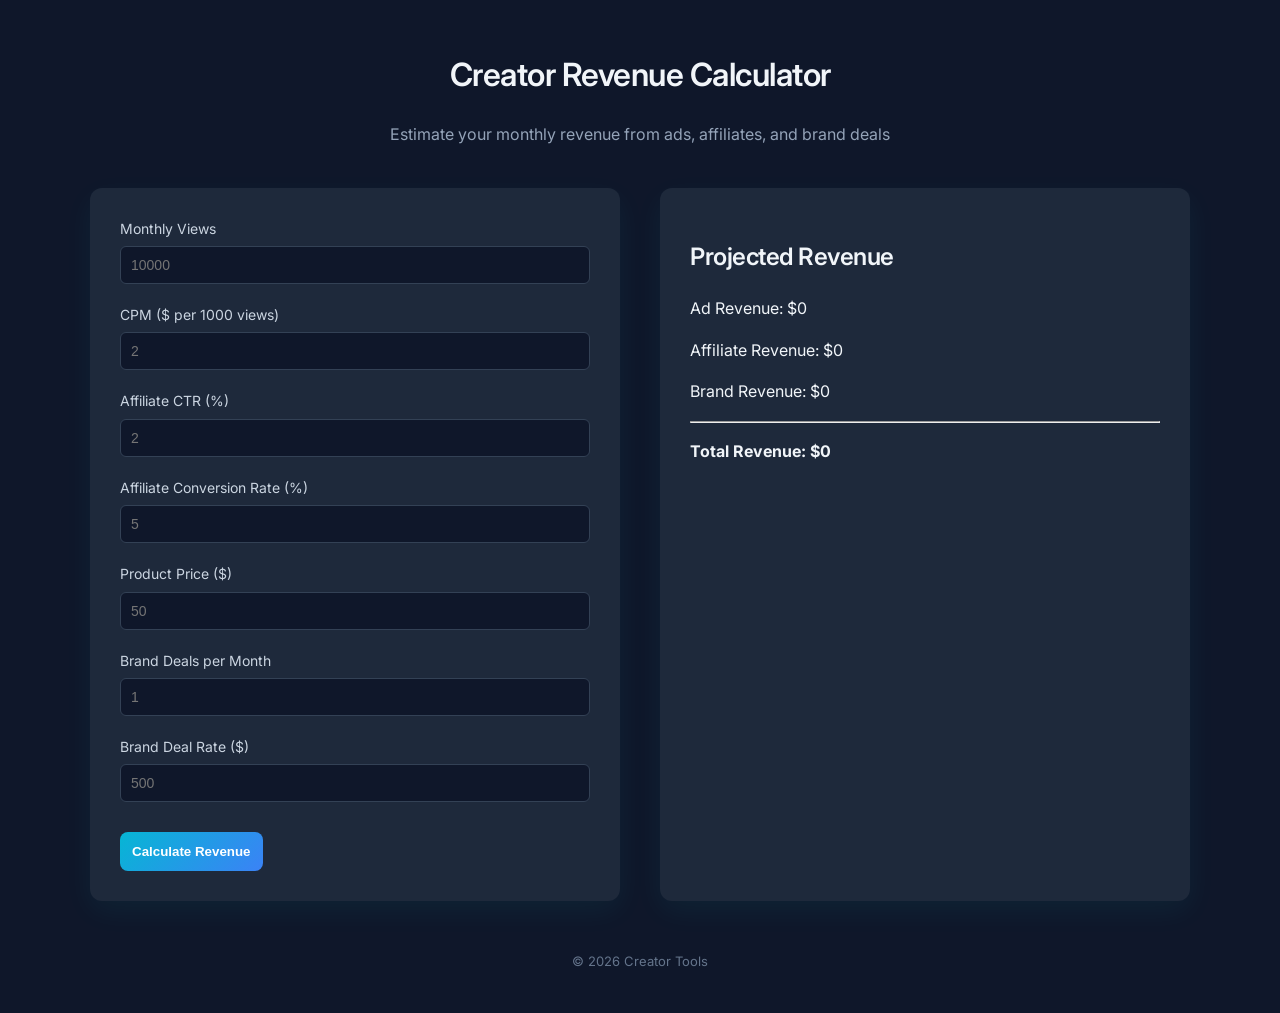
==== index.html @ e58fae66 "Initial commit" ====
<!DOCTYPE html>
<html lang="en">
<head>
    <meta charset="UTF-8">
    <meta name="viewport" content="width=device-width, initial-scale=1.0">
    <title>Creator Revenue Calculator</title>
    <link rel="stylesheet" href="assets/css/styles.css">
    <link href="https://fonts.googleapis.com/css2?family=Inter:wght@400;600;700&display=swap" rel="stylesheet">
    <script src="assets/js/animations.js"></script>
</head>
<body>
    <header>
        <h1>Creator Revenue Calculator</h1>
        <p>Estimate your monthly revenue from ads, affiliates, and brand deals</p>
    </header>

    <main>
        <section class="calculator">
            <div class="input-group">
                <label for="views">Monthly Views</label>
                <input type="number" id="views" placeholder="10000">
            </div>

            <div class="input-group">
                <label for="cpm">CPM ($ per 1000 views)</label>
                <input type="number" id="cpm" placeholder="2">
            </div>

            <div class="input-group">
                <label for="affiliateCtr">Affiliate CTR (%)</label>
                <input type="number" id="affiliateCtr" placeholder="2">
            </div>

            <div class="input-group">
                <label for="conversionRate">Affiliate Conversion Rate (%)</label>
                <input type="number" id="conversionRate" placeholder="5">
            </div>

            <div class="input-group">
                <label for="productPrice">Product Price ($)</label>
                <input type="number" id="productPrice" placeholder="50">
            </div>

            <div class="input-group">
                <label for="brandDeals">Brand Deals per Month</label>
                <input type="number" id="brandDeals" placeholder="1">
            </div>

            <div class="input-group">
                <label for="brandRate">Brand Deal Rate ($)</label>
                <input type="number" id="brandRate" placeholder="500">
            </div>

            <button id="calculateBtn">Calculate Revenue</button>
        </section>

        <section class="results">
            <h2>Projected Revenue</h2>
            <p>Ad Revenue: $<span id="adRevenue">0</span></p>
            <p>Affiliate Revenue: $<span id="affiliateRevenue">0</span></p>
            <p>Brand Revenue: $<span id="brandRevenue">0</span></p>
            <hr>
            <p><strong>Total Revenue: $<span id="totalRevenue">0</span></strong></p>
        </section>
    </main>

    <footer>
        <p>&copy; 2026 Creator Tools</p>
    </footer>

    <script src="assets/js/calculator.js"></script>
    <script src="assets/js/animations.js"></script>
</body>
</html>
---- assets/css/styles.css ----
a/* ============================= */
/* GLOBAL STYLES */
/* ============================= */

* {
    margin: 0;
    padding: 0;
    box-sizing: border-box;
}

body {
    font-family: 'Inter', sans-serif;
    background-color: #0f172a;
    color: #f1f5f9;
    line-height: 1.6;
    padding: 20px;
    animation: fadeIn 0.8s ease-in-out;
}

@keyframes fadeIn {
    from { opacity: 0; transform: translateY(10px); }
    to { opacity: 1; transform: translateY(0); }
}

h1, h2 {
    font-weight: 600;
    letter-spacing: -0.5px;
}

header {
    text-align: center;
    margin-bottom: 40px;
}

header p {
    color: #94a3b8;
    margin-top: 10px;
}

/* ============================= */
/* LAYOUT */
/* ============================= */

main {
    max-width: 1100px;
    margin: auto;
    display: grid;
    grid-template-columns: 1fr 1fr;
    gap: 40px;
}

/* ============================= */
/* CARD STYLING */
/* ============================= */

.calculator,
.results {
    background: #1e293b;
    padding: 30px;
    border-radius: 12px;
    box-shadow: 0 10px 30px rgba(0, 255, 255, 0.05);
    transition: 0.3s ease;
}

.calculator:hover,
.results:hover {
    transform: translateY(-3px);
}

.calculator, .results {
    transition: transform 0.3s ease, box-shadow 0.3s ease;
}

/* ============================= */
/* INPUT STYLING */
/* ============================= */

.input-group {
    margin-bottom: 20px;
    display: flex;
    flex-direction: column;
}

label {
    font-size: 14px;
    margin-bottom: 6px;
    color: #cbd5e1;
}

input {
    padding: 10px;
    border-radius: 6px;
    border: 1px solid #334155;
    background: #0f172a;
    color: #f1f5f9;
    font-size: 14px;
    transition: 0.2s ease;
}

input:focus {
    outline: none;
    border-color: #22d3ee;
    box-shadow: 0 0 8px rgba(34, 211, 238, 0.5);
}

/* ============================= */
/* BUTTONS */
/* ============================= */

button {
    padding: 12px;
    border-radius: 8px;
    border: none;
    cursor: pointer;
    font-weight: 600;
    margin-top: 10px;
    transition: 0.3s ease;
    transition: transform 0.2s ease, box-shadow 0.2s ease;
}

button:hover {
    transform: translateY(-2px);
    box-shadow: 0 5px 15px rgba(0,255,255,0.2);
}

#calculateBtn {
    background: linear-gradient(135deg, #06b6d4, #3b82f6);
    color: white;
}

#calculateBtn:hover {
    opacity: 0.85;
}

#downloadBtn {
    background: #334155;
    color: #f1f5f9;
}

#downloadBtn:hover {
    background: #475569;
}

/* ============================= */
/* RESULTS */
/* ============================= */

.results h2 {
    margin-bottom: 20px;
}

.results ul {
    list-style: none;
}

.results li {
    margin-bottom: 8px;
    padding: 6px 0;
    border-bottom: 1px solid #334155;
    font-size: 14px;
}

/* ============================= */
/* FOOTER */
/* ============================= */

footer {
    text-align: center;
    margin-top: 50px;
    color: #64748b;
    font-size: 13px;
}

/* ============================= */
/* RESPONSIVE */
/* ============================= */

@media (max-width: 900px) {
    main {
        grid-template-columns: 1fr;
    }
}

.modal {
    position: fixed;
    inset: 0;
    background: rgba(0,0,0,0.7);
    display: flex;
    justify-content: center;
    align-items: center;
}

.modal-content {
    background: #1e293b;
    padding: 30px;
    border-radius: 12px;
    width: 300px;
    text-align: center;
}

.hidden {
    display: none;
}
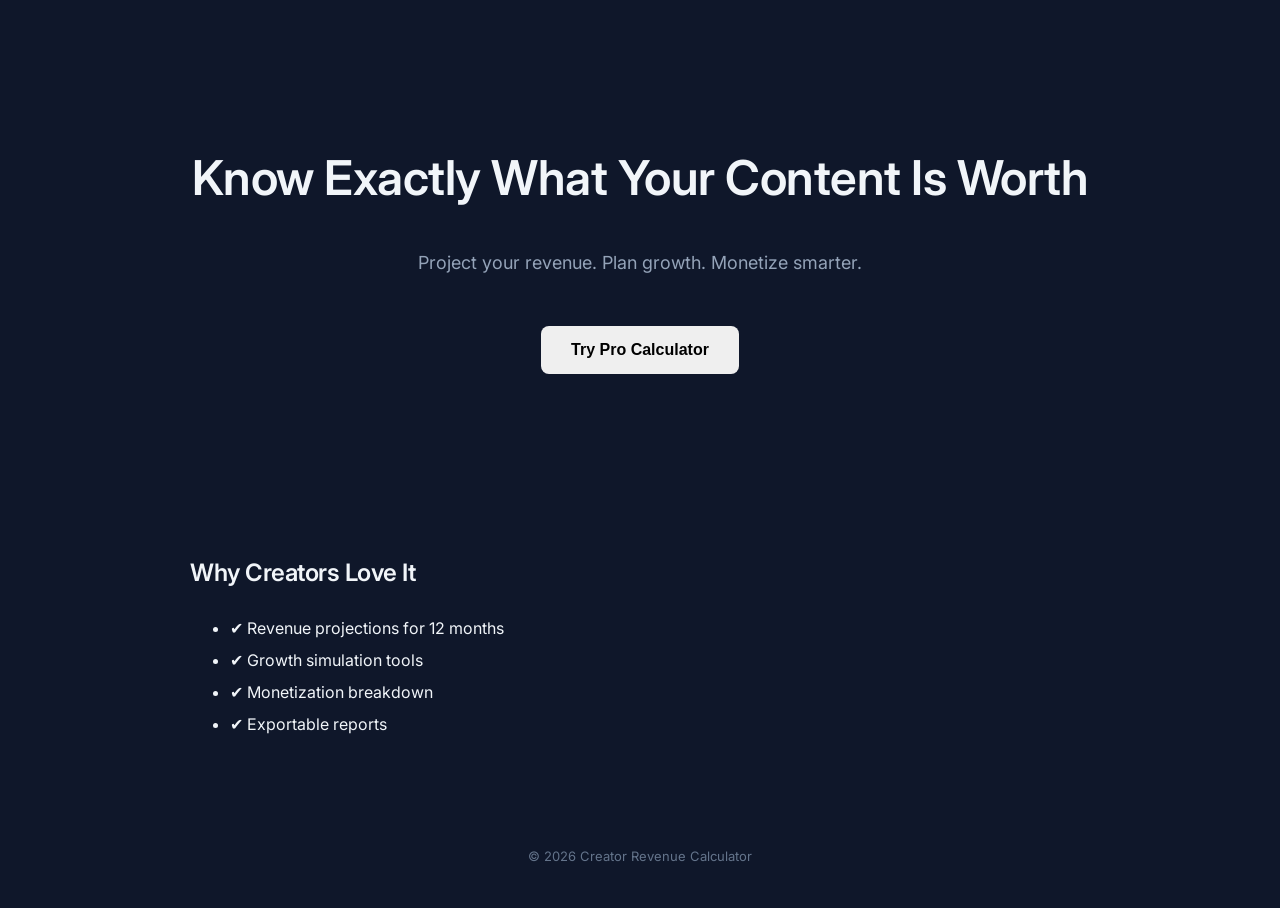
==== commit 2ef00abe: "Set Pro landing page and rename free version" ====
--- a/index.html
+++ b/index.html
@@ -1,74 +1,37 @@
 <!DOCTYPE html>
-<html lang="en">
+<html>
 <head>
-    <meta charset="UTF-8">
-    <meta name="viewport" content="width=device-width, initial-scale=1.0">
     <title>Creator Revenue Calculator</title>
     <link rel="stylesheet" href="assets/css/styles.css">
     <link href="https://fonts.googleapis.com/css2?family=Inter:wght@400;600;700&display=swap" rel="stylesheet">
-    <script src="assets/js/animations.js"></script>
 </head>
 <body>
-    <header>
-        <h1>Creator Revenue Calculator</h1>
-        <p>Estimate your monthly revenue from ads, affiliates, and brand deals</p>
-    </header>
 
-    <main>
-        <section class="calculator">
-            <div class="input-group">
-                <label for="views">Monthly Views</label>
-                <input type="number" id="views" placeholder="10000">
-            </div>
+<header style="text-align:center; padding:80px 20px;">
+    <h1 style="font-size:48px;">Know Exactly What Your Content Is Worth</h1>
+    <p style="margin-top:20px; font-size:18px; color:#94a3b8;">
+        Project your revenue. Plan growth. Monetize smarter.
+    </p>
+    <a href="pro.html">
+        <button style="margin-top:30px; padding:15px 30px; font-size:16px;">
+            Try Pro Calculator
+        </button>
+    </a>
+</header>
 
-            <div class="input-group">
-                <label for="cpm">CPM ($ per 1000 views)</label>
-                <input type="number" id="cpm" placeholder="2">
-            </div>
+<section style="max-width:900px; margin:auto; padding:40px;">
+    <h2>Why Creators Love It</h2>
+    <ul style="margin-top:20px; line-height:2;">
+        <li>✔ Revenue projections for 12 months</li>
+        <li>✔ Growth simulation tools</li>
+        <li>✔ Monetization breakdown</li>
+        <li>✔ Exportable reports</li>
+    </ul>
+</section>
 
-            <div class="input-group">
-                <label for="affiliateCtr">Affiliate CTR (%)</label>
-                <input type="number" id="affiliateCtr" placeholder="2">
-            </div>
+<footer>
+    <p>&copy; 2026 Creator Revenue Calculator</p>
+</footer>
 
-            <div class="input-group">
-                <label for="conversionRate">Affiliate Conversion Rate (%)</label>
-                <input type="number" id="conversionRate" placeholder="5">
-            </div>
-
-            <div class="input-group">
-                <label for="productPrice">Product Price ($)</label>
-                <input type="number" id="productPrice" placeholder="50">
-            </div>
-
-            <div class="input-group">
-                <label for="brandDeals">Brand Deals per Month</label>
-                <input type="number" id="brandDeals" placeholder="1">
-            </div>
-
-            <div class="input-group">
-                <label for="brandRate">Brand Deal Rate ($)</label>
-                <input type="number" id="brandRate" placeholder="500">
-            </div>
-
-            <button id="calculateBtn">Calculate Revenue</button>
-        </section>
-
-        <section class="results">
-            <h2>Projected Revenue</h2>
-            <p>Ad Revenue: $<span id="adRevenue">0</span></p>
-            <p>Affiliate Revenue: $<span id="affiliateRevenue">0</span></p>
-            <p>Brand Revenue: $<span id="brandRevenue">0</span></p>
-            <hr>
-            <p><strong>Total Revenue: $<span id="totalRevenue">0</span></strong></p>
-        </section>
-    </main>
-
-    <footer>
-        <p>&copy; 2026 Creator Tools</p>
-    </footer>
-
-    <script src="assets/js/calculator.js"></script>
-    <script src="assets/js/animations.js"></script>
 </body>
 </html>
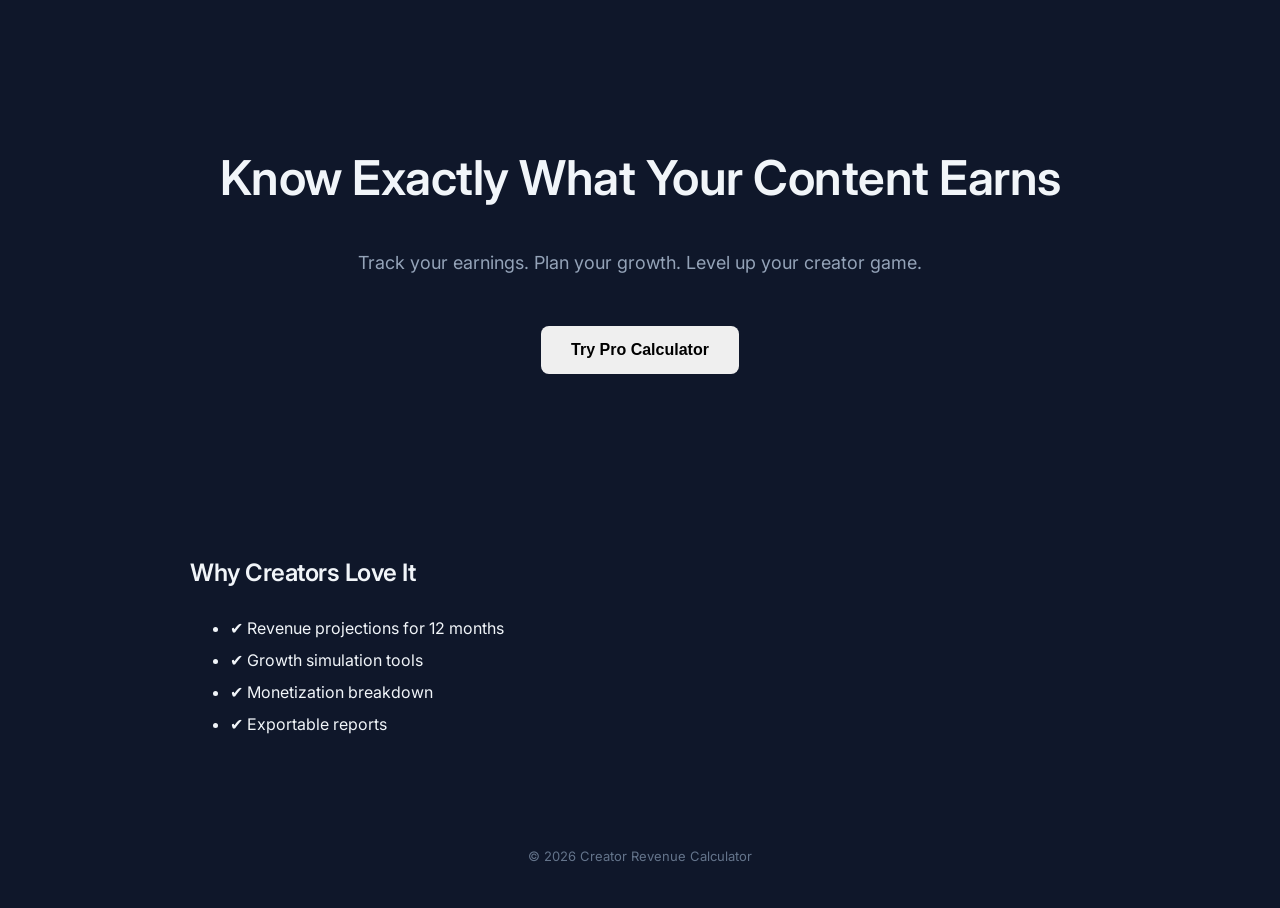
==== commit 35e551ba: "Adding currency selector & currency options" ====
--- a/index.html
+++ b/index.html
@@ -8,9 +8,9 @@
 <body>
 
 <header style="text-align:center; padding:80px 20px;">
-    <h1 style="font-size:48px;">Know Exactly What Your Content Is Worth</h1>
+    <h1 style="font-size:48px;">Know Exactly What Your Content Earns</h1>
     <p style="margin-top:20px; font-size:18px; color:#94a3b8;">
-        Project your revenue. Plan growth. Monetize smarter.
+        Track your earnings. Plan your growth. Level up your creator game.
     </p>
     <a href="pro.html">
         <button style="margin-top:30px; padding:15px 30px; font-size:16px;">
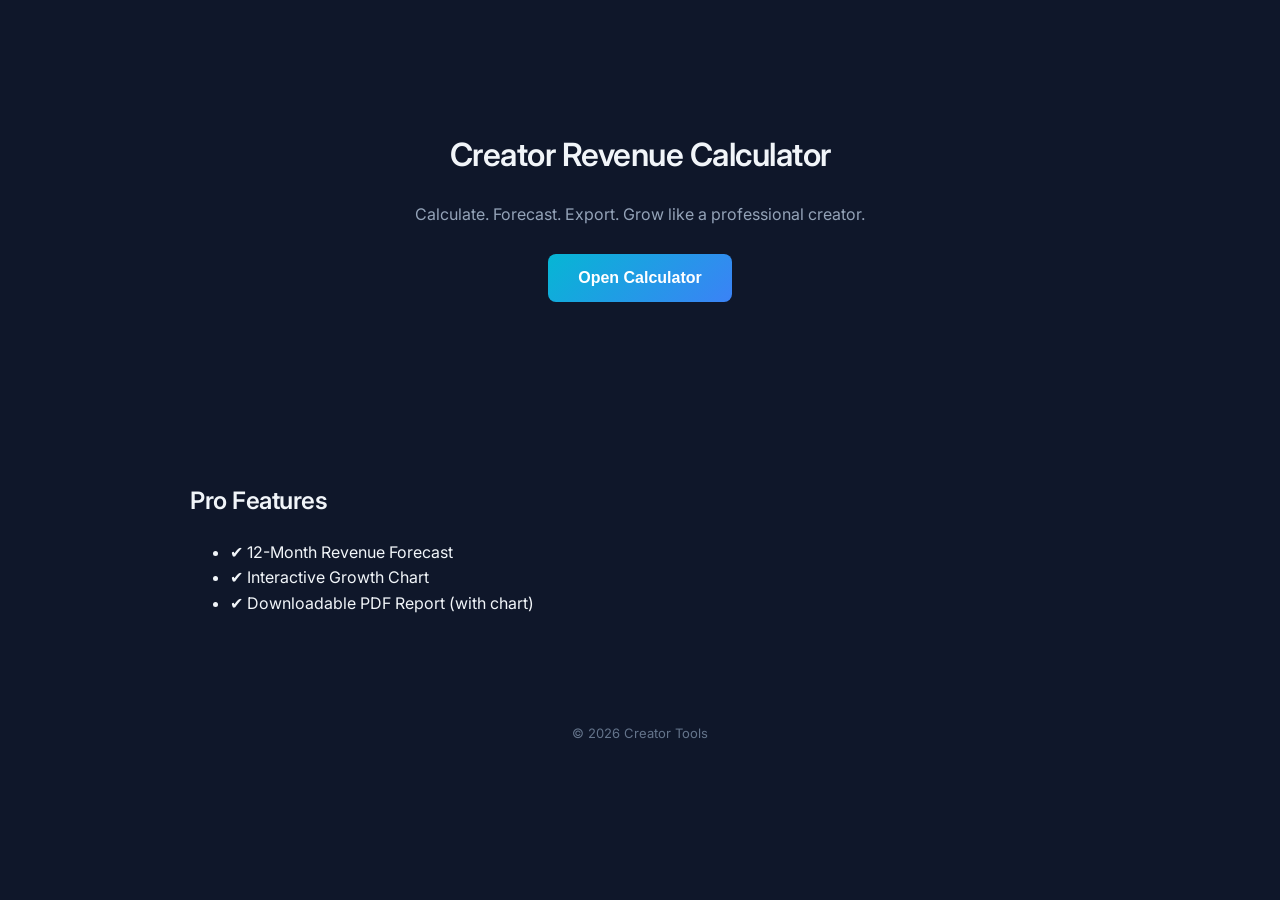
==== commit 95db3dc7: "Set to Unlock full 12-month forecasting, interactive charts, and PDF exports." ====
--- a/index.html
+++ b/index.html
@@ -7,30 +7,25 @@
 </head>
 <body>
 
-<header style="text-align:center; padding:80px 20px;">
-    <h1 style="font-size:48px;">Know Exactly What Your Content Earns</h1>
-    <p style="margin-top:20px; font-size:18px; color:#94a3b8;">
-        Track your earnings. Plan your growth. Level up your creator game.
-    </p>
+<header class="landing-header">
+    <h1>Creator Revenue Calculator</h1>
+    <p>Calculate. Forecast. Export. Grow like a professional creator.</p>
     <a href="pro.html">
-        <button style="margin-top:30px; padding:15px 30px; font-size:16px;">
-            Try Pro Calculator
-        </button>
+        <button class="primary-btn">Open Calculator</button>
     </a>
 </header>
 
-<section style="max-width:900px; margin:auto; padding:40px;">
-    <h2>Why Creators Love It</h2>
-    <ul style="margin-top:20px; line-height:2;">
-        <li>✔ Revenue projections for 12 months</li>
-        <li>✔ Growth simulation tools</li>
-        <li>✔ Monetization breakdown</li>
-        <li>✔ Exportable reports</li>
+<section class="landing-features">
+    <h2>Pro Features</h2>
+    <ul>
+        <li>✔ 12-Month Revenue Forecast</li>
+        <li>✔ Interactive Growth Chart</li>
+        <li>✔ Downloadable PDF Report (with chart)</li>
     </ul>
 </section>
 
 <footer>
-    <p>&copy; 2026 Creator Revenue Calculator</p>
+    <p>&copy; 2026 Creator Tools</p>
 </footer>
 
 </body>
--- a/assets/css/styles.css
+++ b/assets/css/styles.css
@@ -202,4 +202,20 @@
     display: none;
 }
 
-
+.landing-header {
+    text-align:center;
+    padding:80px 20px;
+}
+
+.primary-btn {
+    background: linear-gradient(135deg, #06b6d4, #3b82f6);
+    color:white;
+    padding:15px 30px;
+    font-size:16px;
+}
+
+.landing-features {
+    max-width:900px;
+    margin:auto;
+    padding:40px;
+}
